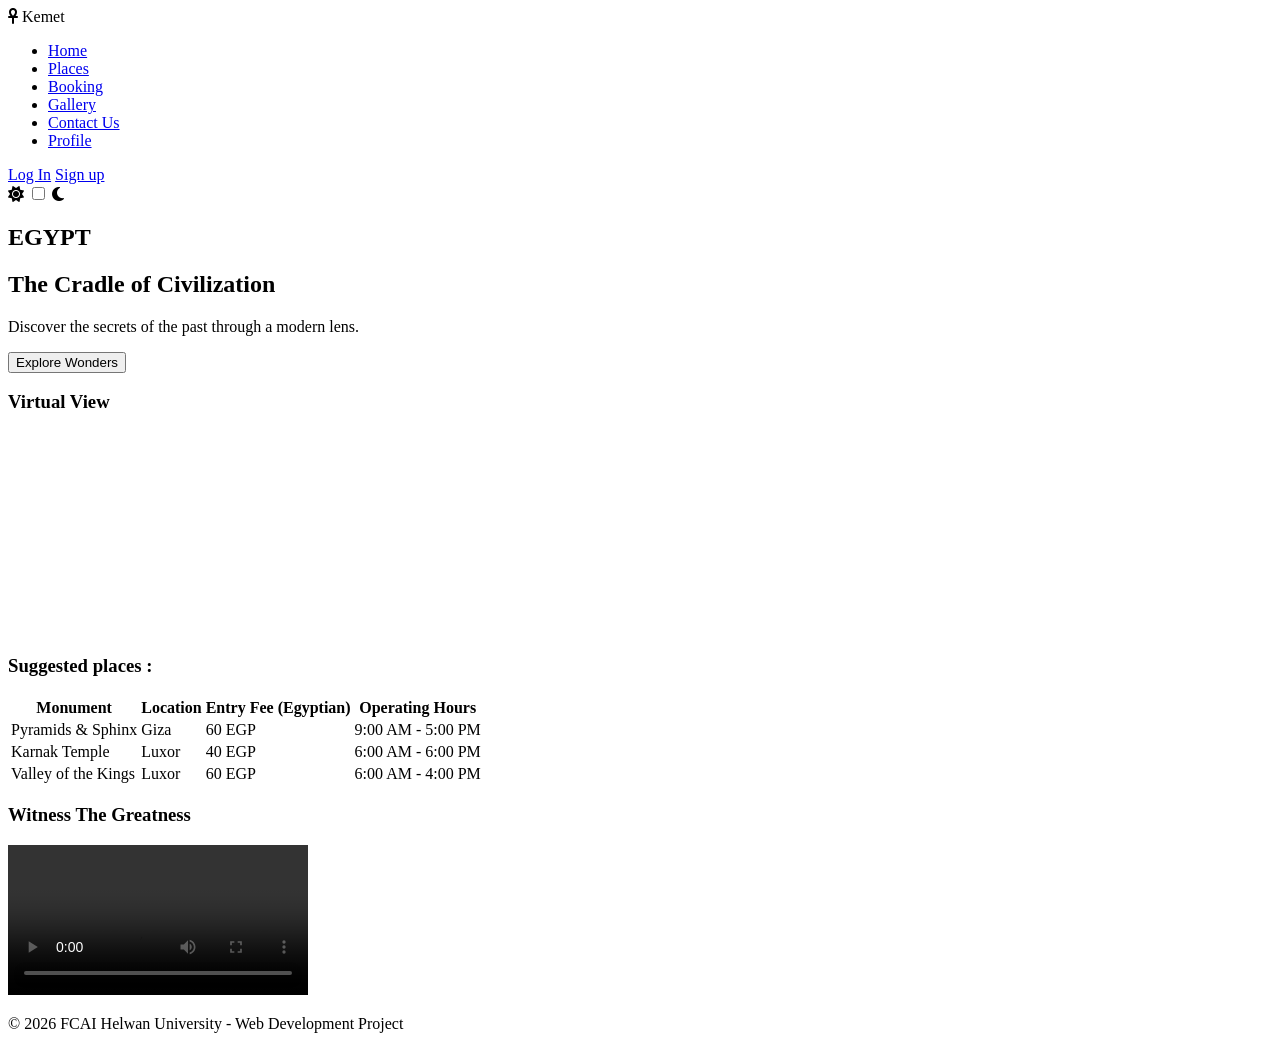
==== index.html @ e09d6776 "Add files via upload" ====
<!DOCTYPE html>
<html lang="en">
<head>
    <meta charset="UTF-8">
    <meta name="viewport" content="width=device-width, initial-scale=1.0">
    <title>Kemet - Home</title>
    <link rel="stylesheet" href="./css/index.css">
    <link rel="stylesheet" href="./css/profile.css" />
    <link rel="stylesheet" href="fonts.css">
    <link rel="stylesheet" href="https://cdnjs.cloudflare.com/ajax/libs/font-awesome/6.5.0/css/all.min.css"/>
    <link href="https://fonts.googleapis.com/css2?family=Cinzel:wght@400;600;700&family=Cormorant+Garamond:ital,wght@0,300;0,400;0,500;1,300;1,400&family=Jost:wght@300;400;500&display=swap" rel="stylesheet"/>
</head>
<body>
    <div class="body">
    <header>
    <nav class="container profile-nav-inner">
    <div class="profile-nav-brand">
        <i class="fa-solid fa-ankh"></i>
        <span>Kemet</span>
    </div>
    <ul class="profile-nav-links">
        <li><a href="index.html" class="active">Home</a></li>
        <li><a href="places.html">Places</a></li>
        <li><a href="booking.html">Booking</a></li>
        <li><a href="gallery.html">Gallery</a></li>
        <li><a href="contact.html">Contact Us</a></li>
        <li><a href="profile.html">Profile</a></li>
    </ul>

    <div class="profile-theme-toggle-wrap">
        <div class="signin">
    <a href="./logIn.html">Log In</a>
    <a href="./sign-up.html">Sign up</a>
    </div>
        <i class="fa-solid fa-sun"></i>
        <label class="profile-toggle-switch">
        <input type="checkbox" id="profile-theme-toggle" aria-label="Toggle dark mode" />
        <span class="profile-slider"></span>
        </label>
        <i class="fa-solid fa-moon"></i>
    </div>
    </nav>
</header>
    <main>
        <section class="heroooo">
            <div class="heroo-contentt">
                <h1>EGYPT</h1>
                <h2>The Cradle of Civilization</h2>
                <p>Discover the secrets of the past through a modern lens.</p>
                <button class="explore-btn" onclick="gohomee()">Explore Wonders</button>
                <script>
                    function gohomee(){
                        window.location.href="./places.html";
                    }
                </script>
            </div>
        </section>
        <section class="featuress-grid">
            <article class="feature-cardd">
                <h3>Virtual View</h3>
                <iframe src="https://www.google.com/maps/embed?pb=!1m18!1m12!1m3!1d3454.241123!2d31.1342!3d29.9792!2m3!1f0!2f0!3f0!3m2!1i1024!2i768!4f13.1!3m3!1m2!1s0x0%3A0x0!2zMjnCsDU4JzQ1LjEiTiAzMcKwMDgnMDMuMSJF!5e0!3m2!1sen!2seg!4v123456789" width="100%" height="200" style="border:0;" allowfullscreen="" loading="lazy"></iframe>
            </article>
        </section>
        <section class="dataa-table-section">
            <h3>Suggested places :</h3>
            <table>
                <thead>
                    <tr>
                        <th>Monument</th>
                        <th>Location</th>
                        <th>Entry Fee (Egyptian)</th>
                        <th>Operating Hours</th>
                    </tr>
                </thead>
                <tbody>
                    <tr>
                        <td>Pyramids & Sphinx</td>
                        <td>Giza</td>
                        <td>60 EGP</td>
                        <td>9:00 AM - 5:00 PM</td>
                    </tr>
                    <tr>
                        <td>Karnak Temple</td>
                        <td>Luxor</td>
                        <td>40 EGP</td>
                        <td>6:00 AM - 6:00 PM</td>
                    </tr>
                    <tr>
                        <td>Valley of the Kings</td>
                        <td>Luxor</td>
                        <td>60 EGP</td>
                        <td>6:00 AM - 4:00 PM</td>
                    </tr>
                </tbody>
            </table>
        </section>
        <section class="media-containerrr">
            <h3>Witness The Greatness</h3>
            <video controls>
                <source src="./vid/EgyptTour.mp4" type="video/mp4">
            </video>
        </section>
    </main>
    <footer>
        <div class="footer-contentt">
            <p>&copy; 2026 FCAI Helwan University - Web Development Project</p>
        </div>
    </footer>
</div>
<script src="./js/index.js"></script>
<script src="./js/profile.js"></script>
</body>
</html>
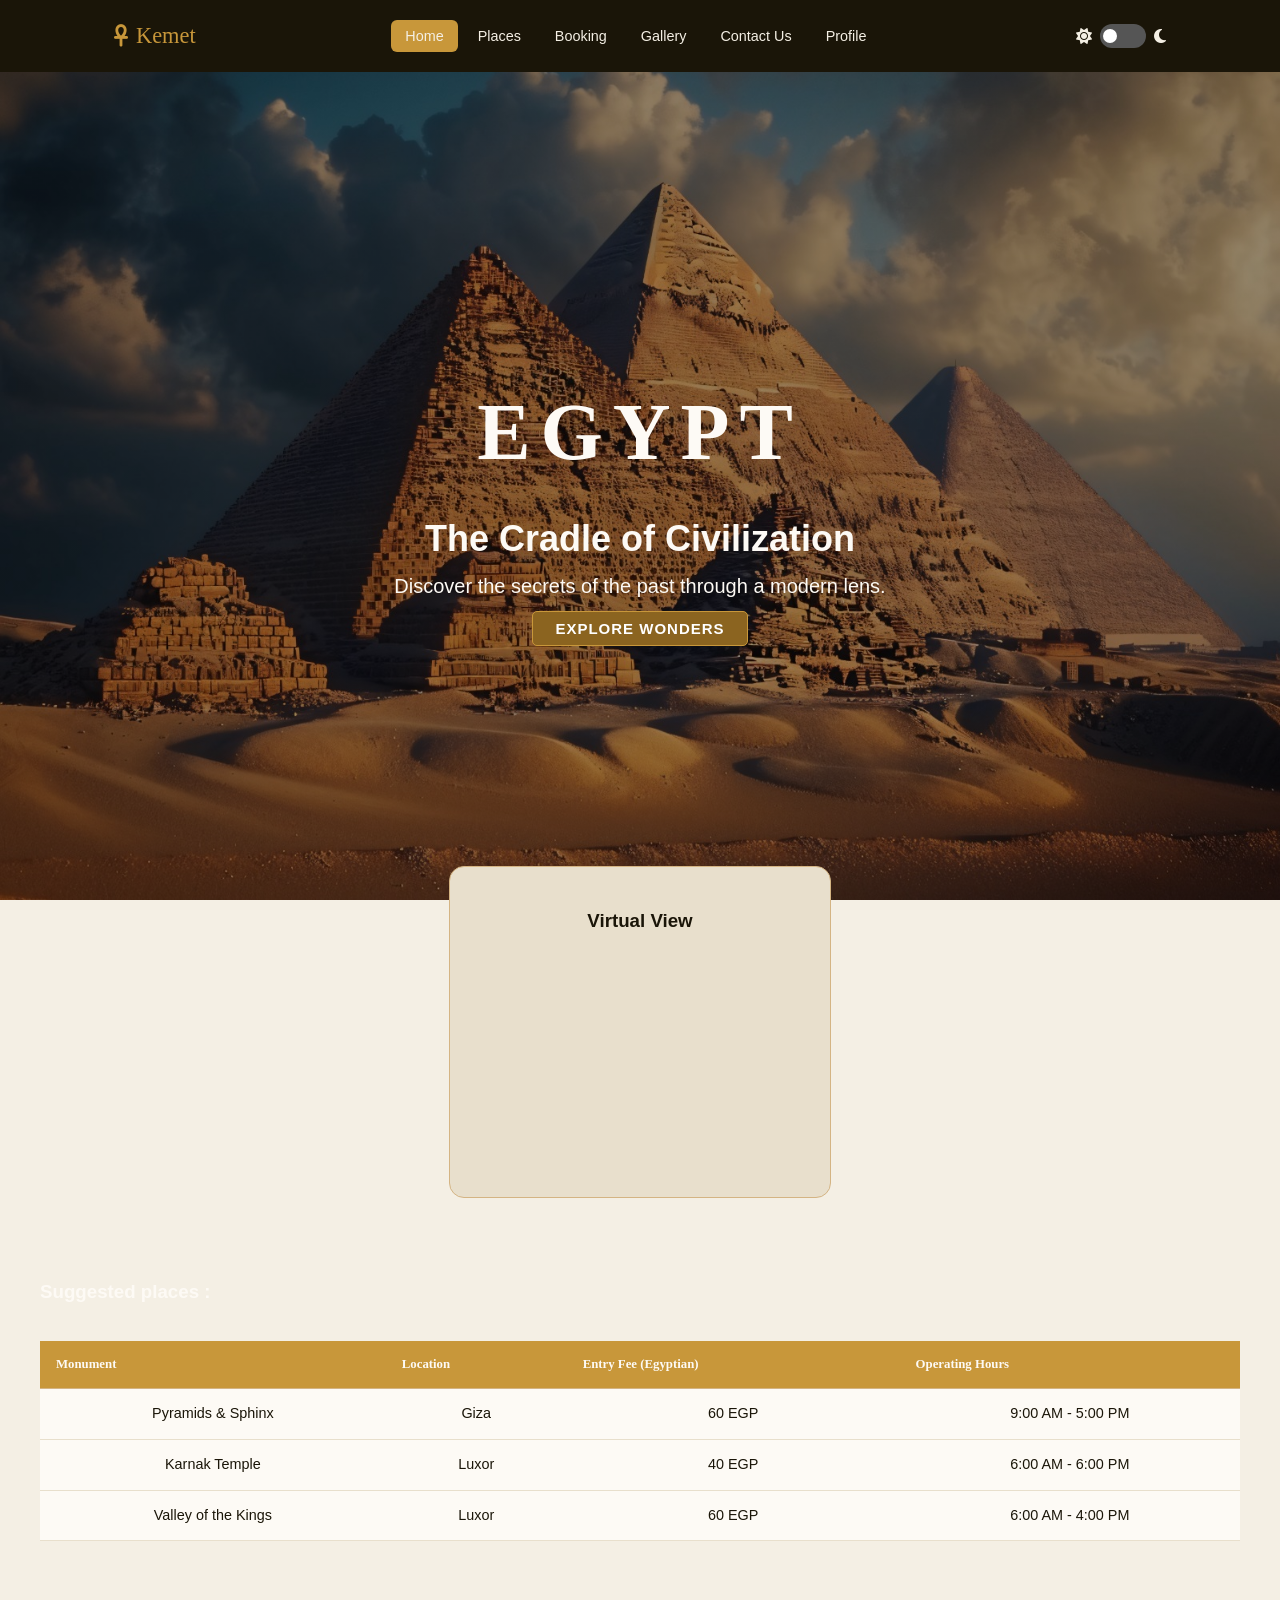
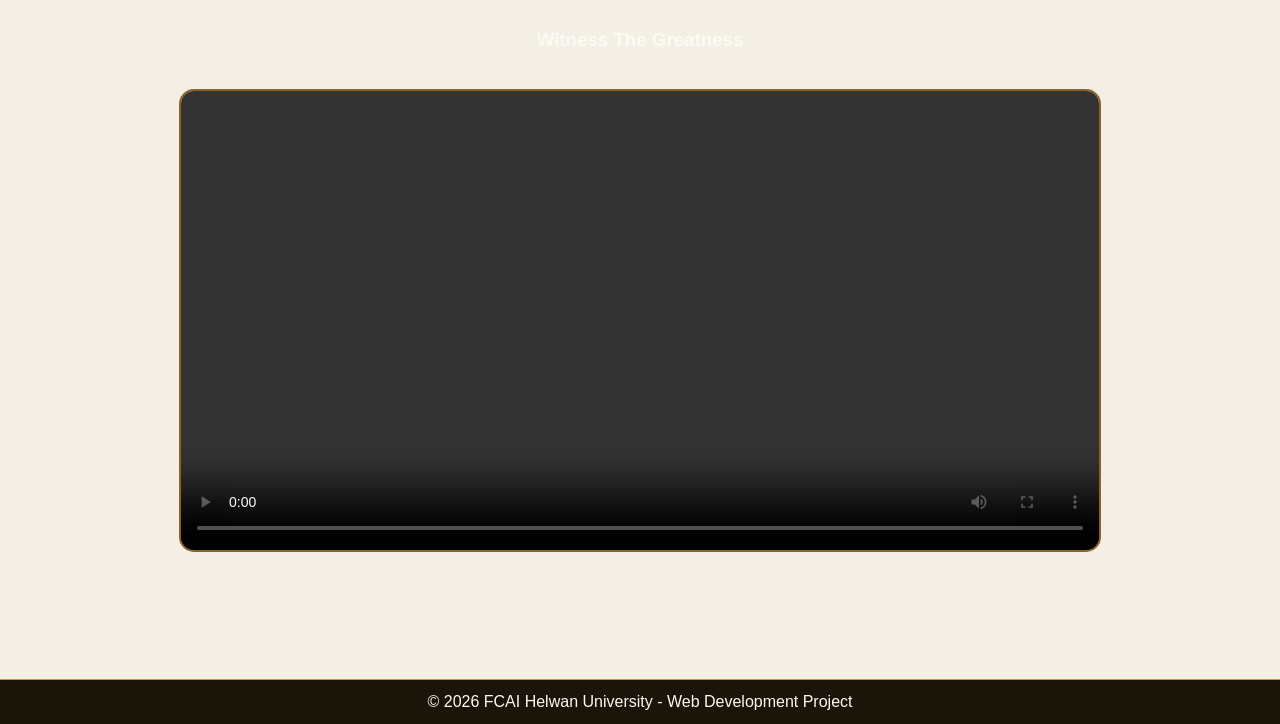
==== commit c41d2a9e: "Add files via upload" ====
--- a/index.html
+++ b/index.html
@@ -28,10 +28,6 @@
     </ul>
 
     <div class="profile-theme-toggle-wrap">
-        <div class="signin">
-    <a href="./logIn.html">Log In</a>
-    <a href="./sign-up.html">Sign up</a>
-    </div>
         <i class="fa-solid fa-sun"></i>
         <label class="profile-toggle-switch">
         <input type="checkbox" id="profile-theme-toggle" aria-label="Toggle dark mode" />
--- a/css/index.css
+++ b/css/index.css
@@ -0,0 +1,250 @@
+:root {
+    --gold:         #C8973A;
+    --gold-light:   #E3B865;
+    --gold-dark:    #8B6420;
+    --cream:        #F4EFE4;
+    --cream-dark:   #E8DFCC;
+    --brown-dark:   #1a1508;
+    --brown-light:  #3D2E0E;
+    --sand:         #D4B483;
+    --white:        #FDFAF5;
+    --text-main:    #2d2d2d;
+    --text-dim:     #555555;
+    --transition:   all 0.3s ease;
+}
+
+* {
+    margin: 0;
+    padding: 0;
+    box-sizing: border-box;
+}
+
+.body{
+    color: var(--brown-dark);
+    font-size: 16px;
+    background:linear-gradient(rgba(0,0,0,0.4), rgba(0,0,0,0.4)),url(../img//WhatsApp\ Image\ 2026-05-03\ at\ 12.47.02\ AM.jpeg);
+    background-size: 100% 100%;
+    background-repeat: no-repeat;
+    background-attachment: fixed;
+    background-position: center;
+}
+.body.dark-mode {
+    background-color: var(--brown-dark); 
+    color: var(--cream);
+    background-image: linear-gradient(rgba(0,0,0,0.6), rgba(0,0,0,0.6)), url(../img/WhatsApp\ Image\ 2026-05-03\ at\ 12.47.02\ AM.jpeg);
+    --cream: #1a1508;
+    --cream-dark: #231d0a;
+    --white: #2a2010;
+    --brown-dark: #F4EFE4;
+    --brown-light:black;
+}
+
+.body.dark-mode .heroo-contentt {
+    --white:#FDFAF5;
+    
+}
+
+
+.body.dark-mode nav ul li a {
+    color: var(--white);
+}
+.body.dark-mode nav ul li a:hover {
+    color: var(--gold-light) ; 
+}
+
+.profile-theme-toggle-wrap {
+    display: flex;
+    align-items: center;
+    gap: 8px;
+    color: var(--gold-dark);
+}
+.profile-theme-toggle-wrap span {
+    font-size: 12px;
+    font-weight: 600;
+    letter-spacing: 0.1px;
+}
+
+.profile-toggle-switch {
+    position: relative;
+    width: 46px;
+    height: 24px;
+    cursor: pointer;
+}
+
+.profile-toggle-switch input {
+    display: none;
+}
+
+.profile-slider {
+    position: absolute;
+    inset: 0;
+    background: #555;
+    border-radius: 24px;
+    transition: 0.3s;
+}
+
+.profile-slider::before {
+    content: '';
+    position: absolute;
+    width: 14px;
+    height: 14px;
+    left: 3px;
+    top: 5px;
+    background: white;
+    border-radius: 50%;
+    transition: 0.3s;
+}
+
+.profile-toggle-switch input:checked + .profile-slider {
+    background: var(--gold);
+}
+
+.profile-toggle-switch input:checked + .profile-slider::before {
+    transform: translateX(22px);
+}
+
+
+.heroooo {
+    display: flex;
+    padding: 300px 20px 220px 20px;
+    flex-direction: column;
+    align-items: center;
+    justify-content: center;
+    text-align: center;
+}
+
+.heroooo h1 {
+    font-size: 80px;
+    font-family: 'Playfair Display', serif;
+    letter-spacing: 10px;
+    color: var(--white);
+    margin-bottom: 20px;
+}
+.heroooo h2 {
+    margin-bottom: 5px;
+    color: var(--white);
+    font-size: 36px;
+}
+.heroooo p {
+    margin-bottom: 10px;
+    color: var(--white);
+    font-size: 20px;
+}
+
+.explore-btn {
+    font-family:sans-serif;
+    font-size: 15px;
+    font-weight: 600;
+    letter-spacing: 1px;
+    text-transform: uppercase;
+    background: var(--gold-dark);
+    color: #fff;
+    text-decoration: none;
+    padding: 8px 22px;
+    border: 1px solid var(--gold);
+    border-radius: 5px;
+    transition: var(--transition);
+    }
+
+    .explore-btn:hover {
+    color: var(--gold-dark);
+    background: var(--cream-dark);
+    cursor: pointer;
+    }
+
+.featuress-grid {
+    display: grid;
+    place-items: center;
+    text-align: center;
+    padding: 0px 40px 80px 40px;
+}
+
+.feature-cardd {
+    background: var(--cream-dark);
+    padding: 40px;
+    border-radius: 15px;
+    border: 1px solid var(--sand);
+    transition: var(--transition);
+}
+
+.feature-cardd h3 {
+    margin-bottom: 15px;
+}
+
+
+.body.dark-mode .feature-cardd {
+    background: var(--brown-light);
+    color: var(--white);
+    border-color: var(--gold-dark);
+}
+
+.dataa-table-section {
+    padding: 0px 40px;
+}
+
+.dataa-table-section h3 {
+    color: var(--white);
+}
+
+table {
+    width: 100%;
+    border-collapse: collapse;
+    margin-top: 35px;
+    background: var(--cream);
+}
+
+th, td {
+    padding: 20px;
+    text-align: center;
+    border-bottom: 1px solid var(--sand);
+}
+
+th {
+    background-color: var(--gold-dark);
+    color: white;
+}
+
+
+.body.dark-mode table {
+    background: var(--brown-light);
+    color: var(--white);
+}
+
+
+
+.media-containerrr {
+    padding: 85px 5%;
+    text-align: center;
+    color: var(--white);
+}
+
+video {
+    width: 80%;
+    border-radius: 15px;
+    border: 2px solid var(--gold-dark);
+    margin: 35px 0;
+}
+
+footer {
+    padding: 10px 100px;
+    text-align: center;
+    background: var(--brown-dark);
+    color: var(--white);
+    border-top: 1px solid var(--gold);
+}
+
+
+
+
+
+
+
+
+
+
+
+
+
+
+
+
--- a/css/profile.css
+++ b/css/profile.css
@@ -0,0 +1,309 @@
+:root {
+  --gold: #C8973A;
+  --gold-light: #E3B865;
+  --gold-dark: #8B6420;
+  --cream: #F4EFE4;
+  --cream-dark: #E8DFCC;
+  --brown-dark: #1a1508;
+  --brown-light: #3D2E0E;
+  --sand: #D4B483;
+  --white: #FDFAF5;
+}
+
+body.dark-theme {
+  --cream: #1a1508;
+  --cream-dark: #231d0a;
+  --white: #2a2010;
+  --brown-dark: #F4EFE4;
+  --brown-light: #E8DFCC;
+}
+
+* { margin: 0; padding: 0; box-sizing: border-box; }
+
+body {
+  font-family: 'Jost', sans-serif;
+  background-color: var(--cream);
+  color: var(--brown-dark);
+  transition: background-color 0.3s, color 0.3s;
+  line-height: 1.5;
+}
+.signin a{
+  color: var(--cream);
+  font-size: 0.9rem;
+  padding: 8px 14px;
+  border-radius: 6px;
+  transition: background 0.3s ease, color 0.3s ease;
+  text-decoration: none;
+}
+.signin a:hover{
+  background: var(--gold); color: var(--white); 
+}
+header .active{
+  background: var(--gold); color: var(--white); 
+}
+.signin{
+  margin: 0 10px;
+}
+.container { max-width: 1100px; margin: 0 auto; padding: 0 24px; }
+
+header {
+  background-color: var(--brown-dark);
+  height: 72px;
+  display: flex;
+  align-items: center;
+  position: sticky;
+  top: 0;
+  z-index: 100;
+}
+
+.profile-nav-inner { display: flex; width: 100%; justify-content: space-between; align-items: center; }
+
+.profile-nav-brand {
+  font-family: 'Cinzel', serif;
+  font-size: 1.4rem;
+  color: var(--gold);
+  display: flex;
+  align-items: center;
+  gap: 8px;
+}
+
+.profile-nav-links { display: flex; gap: 6px; list-style: none; margin: 0; padding: 0; }
+
+.profile-nav-links a {
+  color: var(--cream);
+  font-size: 0.9rem;
+  padding: 8px 14px;
+  border-radius: 6px;
+  transition: background 0.3s ease, color 0.3s ease;
+  text-decoration: none;
+}
+
+.profile-nav-links a:hover,
+.profile-nav-links a:focus { background: var(--gold); color: var(--white); }
+
+.profile-theme-toggle-wrap { display: flex; align-items: center; gap: 8px; color: var(--cream); }
+
+.profile-toggle-switch { position: relative; width: 46px; height: 24px; cursor: pointer; }
+.profile-toggle-switch input { display: none; }
+
+.profile-slider { position: absolute; inset: 0; background: #555; border-radius: 24px; transition: 0.3s; }
+
+.profile-slider::before {
+  content: '';
+  position: absolute;
+  width: 14px;
+  height: 14px;
+  left: 3px;
+  top: 5px;
+  background: white;
+  border-radius: 50%;
+  transition: 0.3s;
+}
+
+.profile-toggle-switch input:checked + .profile-slider { background: var(--gold); }
+.profile-toggle-switch input:checked + .profile-slider::before { transform: translateX(22px); }
+
+.profile-page-title { padding: 40px 0 20px; text-align: center; }
+
+.profile-page-title h1 { font-family: 'Cinzel', serif; font-size: 2rem; color: var(--gold-dark); margin-bottom: 6px; }
+.profile-page-title p { font-family: 'Cormorant Garamond', serif; font-size: 1.1rem; color: var(--sand); }
+
+.profile-section { padding: 30px 0; }
+
+.profile-grid { display: grid; grid-template-columns: 280px 1fr; gap: 30px; align-items: start; }
+
+.profile-card, .profile-info-box {
+  background: var(--white);
+  border: 1px solid var(--cream-dark);
+  border-radius: 50px;
+  padding: 62px;
+}
+
+.profile-card { text-align: center; }
+
+.profile-avatar {
+  width: 100px;
+  height: 100px;
+  border-radius: 50%;
+  background: var(--cream-dark);
+  margin: 0 auto 16px;
+  display: flex;
+  align-items: center;
+  justify-content: center;
+  font-size: 2.5rem;
+  color: var(--gold);
+  border: 3px solid var(--gold);
+}
+
+
+.profile-info-box h3 {
+  font-family: 'Cinzel', serif;
+  font-size: 1rem;
+  color: var(--gold-dark);
+  margin-bottom: 16px;
+  display: flex;
+  align-items: center;
+  gap: 8px;
+  border-bottom: 1px solid var(--cream-dark);
+  padding-bottom: 10px;
+}
+
+.profile-info-row {
+  display: flex;
+  justify-content: space-between;
+  padding: 12px 0;
+  border-bottom: 1px solid var(--cream-dark);
+  font-size: 0.9rem;
+}
+
+.profile-info-row:last-child { border-bottom: none; }
+
+.profile-info-label { color: var(--sand); display: flex; align-items: center; gap: 8px; }
+.profile-info-label i { color: var(--gold); width: 16px; }
+.profile-info-value { font-weight: 500; }
+
+.profile-toggle-item { display: flex; justify-content: space-between; align-items: center; margin-bottom: 12px; }
+.profile-card-toggles { margin-top: 20px; border-top: 1px solid var(--cream-dark); padding-top: 15px; }
+
+.profile-bookings-section { padding: 40px 0 60px; }
+.profile-bookings-section h2 { font-family: 'Cinzel', serif; margin-bottom: 24px; color: var(--gold-dark); font-size: 1.5rem; }
+
+.profile-table-wrapper { border-radius: 8px; border: 1px solid var(--cream-dark); }
+
+table { width: 100%; border-collapse: collapse; background: var(--white); }
+
+thead th {
+  background: var(--gold);
+  color: var(--white);
+  padding: 14px 16px;
+  text-align: left;
+  font-family: 'Cinzel', serif;
+  font-size: 0.8rem;
+  font-weight: 600;
+}
+
+tbody td { padding: 14px 16px; border-bottom: 1px solid var(--cream-dark); color: var(--brown-dark); font-size: 0.9rem; }
+tbody tr { transition: background 0.2s ease; }
+tbody tr:hover { background: var(--cream-dark); }
+
+.status-badge { display: inline-block; padding: 4px 8px; border-radius: 4px; font-size: 0.75rem; font-weight: 500; text-transform: uppercase; }
+.status-confirmed { color: #2E7D32; }
+.status-pending { color: #E65100; }
+.status-cancelled { color: #C62828; }
+
+
+#profile-no-bookings-row,
+#profile-no-bookings-row:hover { background: var(--cream); }
+
+#profile-no-bookings-row td {
+  border-bottom: none;
+  height: 240px;
+  vertical-align: middle;
+  padding: 0;
+  text-align: center;
+}
+
+#profile-no-bookings-row .profile-nobookcent {
+  display: inline-flex;
+  flex-direction: column;
+  align-items: center;
+  justify-content: center;
+  gap: 14px;
+  min-height: 220px;
+}
+
+.profile-no-bookings i { font-size: 3rem; color: var(--gold-dark); opacity: 0.9; }
+.profile-no-bookings p { margin: 0; font-size: 1rem; font-weight: 600; color: var(--brown-dark); }
+
+.profile-no-bookings a {
+  display: inline-flex;
+  align-items: center;
+  justify-content: center;
+  color: var(--brown-dark);
+  background: var(--gold);
+  padding: 10px 22px;
+  border-radius: 30px;
+  text-decoration: none;
+  font-weight: 700;
+  transition: background 0.3s ease, color 0.3s ease;
+}
+.sign-out{
+  margin-top: 5px;
+}
+.sign-out a{
+  text-decoration: none;
+  color:#000000;
+  font-size: 18px;
+}
+body.dark-theme .sign-out a{
+  color: #E8DFCC;
+}
+.sign-out i{
+  margin: 5px;
+}
+.profile-no-bookings a:hover { background: var(--gold-dark); color: var(--white); }
+
+.profile-main-footer { color: var(--sand); margin-top: 40px; padding: 30px 0 20px; }
+
+.profile-footer-content {
+  display: grid;
+  grid-template-columns: repeat(auto-fit, minmax(250px, 1fr));
+  gap: 25px;
+  margin-bottom: 20px;
+}
+
+.profile-footer-section h4 {
+  font-family: 'Cinzel', serif;
+  color: var(--gold);
+  margin-bottom: 12px;
+  font-size: 0.95rem;
+  display: flex;
+  align-items: center;
+  gap: 8px;
+}
+
+.profile-footer-section p { line-height: 1.5; font-size: 0.85rem; color: var(--sand); margin-bottom: 12px; }
+.profile-footer-section ul { list-style: none; padding: 0; }
+.profile-footer-section ul li { margin-bottom: 8px; }
+
+.profile-footer-section ul li a {
+  color: var(--sand);
+  text-decoration: none;
+  transition: color 0.3s, transform 0.2s;
+  font-size: 0.85rem;
+}
+
+.profile-footer-section ul li a:hover { color: var(--gold); transform: translateX(4px); }
+
+.profile-social-links { display: flex; gap: 16px; margin-top: 16px; }
+
+.profile-social-links a {
+  width: 40px;
+  height: 40px;
+  border-radius: 50%;
+  background: rgba(200, 151, 58, 0.15);
+  color: var(--gold);
+  display: flex;
+  align-items: center;
+  justify-content: center;
+  transition: all 0.3s;
+  text-decoration: none;
+  font-size: 1.1rem;
+}
+
+.profile-social-links a:hover { background: var(--gold); color: var(--white); transform: translateY(-4px); }
+
+.profile-contact-info { display: flex; flex-direction: column; gap: 14px; }
+.profile-info-item { display: flex; align-items: center; gap: 12px; font-size: 0.9rem; }
+.profile-info-item i { color: var(--gold); width: 18px; text-align: center; }
+.profile-info-item span { color: var(--sand); }
+
+.profile-footer-divider { height: 1px; background: rgba(200, 151, 58, 0.2); margin: 20px 0; }
+.profile-footer-bottom { text-align: center; padding: 0; font-size: 0.8rem; color: var(--sand); }
+footer {
+    padding: 10px 100px;
+    text-align: center;
+    background: var(--brown-dark);
+    color: var(--white);
+    border-top: 1px solid var(--gold);
+}
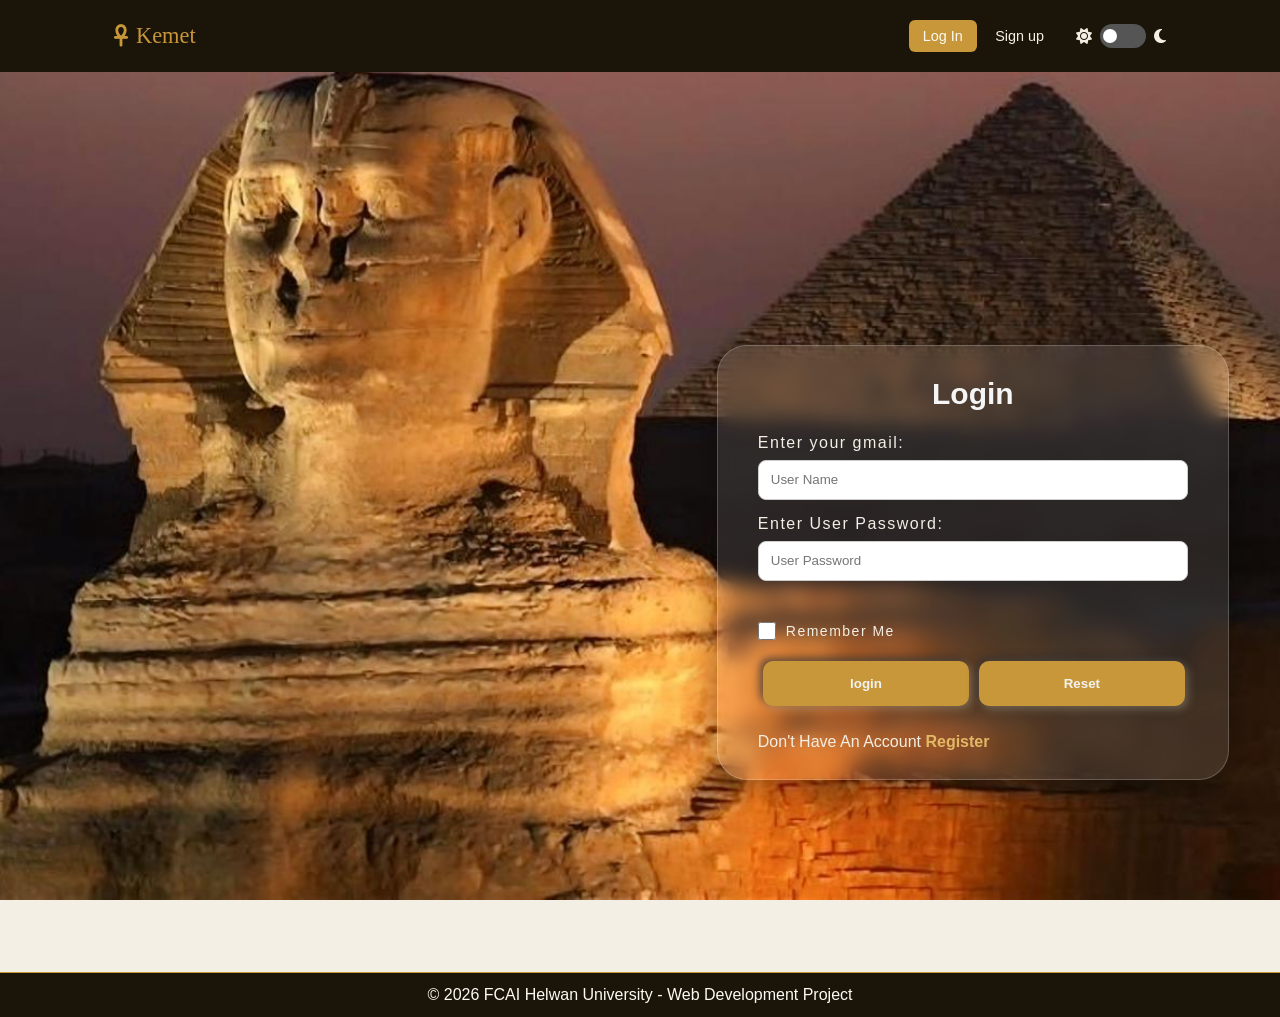
==== commit eaae29cf: "Rename logIn.html to index.html" ====
--- a/index.html
+++ b/index.html
@@ -1,109 +1,74 @@
 <!DOCTYPE html>
 <html lang="en">
 <head>
-    <meta charset="UTF-8">
-    <meta name="viewport" content="width=device-width, initial-scale=1.0">
-    <title>Kemet - Home</title>
-    <link rel="stylesheet" href="./css/index.css">
-    <link rel="stylesheet" href="./css/profile.css" />
-    <link rel="stylesheet" href="fonts.css">
     <link rel="stylesheet" href="https://cdnjs.cloudflare.com/ajax/libs/font-awesome/6.5.0/css/all.min.css"/>
-    <link href="https://fonts.googleapis.com/css2?family=Cinzel:wght@400;600;700&family=Cormorant+Garamond:ital,wght@0,300;0,400;0,500;1,300;1,400&family=Jost:wght@300;400;500&display=swap" rel="stylesheet"/>
+  <link href="https://fonts.googleapis.com/css2?family=Cinzel:wght@400;600;700&family=Cormorant+Garamond:ital,wght@0,300;0,400;0,500;1,300;1,400&family=Jost:wght@300;400;500&display=swap" rel="stylesheet"/>
+  <link rel="stylesheet" href="./css/profile.css" />
+    <meta charset="UTF-8" />
+    <meta name="viewport" content="width=device-width, initial-scale=1.0" />
+    <title>Log In</title>
+<link rel="stylesheet" href="./css/sign-in.css">
 </head>
 <body>
-    <div class="body">
     <header>
     <nav class="container profile-nav-inner">
-    <div class="profile-nav-brand">
-        <i class="fa-solid fa-ankh"></i>
+      <div class="profile-nav-brand">
+        <i class="fa-solid fa-ankh" ></i>
         <span>Kemet</span>
+      </div>
+
+      <div class="profile-theme-toggle-wrap">
+        <div class="signin">
+      <a href="./logIn.html" class="active">Log In</a>
+      <a href="./sign-up.html">Sign up</a>
+
     </div>
-    <ul class="profile-nav-links">
-        <li><a href="index.html" class="active">Home</a></li>
-        <li><a href="places.html">Places</a></li>
-        <li><a href="booking.html">Booking</a></li>
-        <li><a href="gallery.html">Gallery</a></li>
-        <li><a href="contact.html">Contact Us</a></li>
-        <li><a href="profile.html">Profile</a></li>
-    </ul>
-
-    <div class="profile-theme-toggle-wrap">
-        <i class="fa-solid fa-sun"></i>
+        <i class="fa-solid fa-sun" ></i>
         <label class="profile-toggle-switch">
-        <input type="checkbox" id="profile-theme-toggle" aria-label="Toggle dark mode" />
-        <span class="profile-slider"></span>
+          <input type="checkbox" id="profile-theme-toggle" aria-label="Toggle dark mode" />
+          <span class="profile-slider"></span>
         </label>
         <i class="fa-solid fa-moon"></i>
+        
+      </div>
+    </nav>
+  </header>
+    <div class="login-form">
+        <div class="twoPages">
+            <div class="main">
+                <h2>Login</h2>
+                <form action="" method="post" id="loginForm">
+                    <label for="userName">Enter your gmail:</label>
+                    <br>
+                    <input type="text" name="" id="userName" placeholder="User Name" required>
+                    <br>
+                    <label for="userPass">Enter User Password:</label>
+                    <br>
+                    <input type="password" name="" id="userPass" placeholder="User Password" required>
+                    <p id="error-msg" ></p>
+                    <div class="remember-me">
+                        <input type="checkbox" id="remember">
+                        <label for="remember">Remember Me</label>
+                    </div>
+                    <button class="btn" type="submit">login</button>
+                    <button class="btn" type="reset">Reset</button> 
+                </form>
+                <br>
+                <p class="account">Don't Have An Account <a href="sign-up.html">Register</a></p>
+            </div>
+
+        </div> 
+    
+    <script src="./js/sign-in.js"></script>
+    <script src="./js/profile.js"></script>
     </div>
-    </nav>
-</header>
-    <main>
-        <section class="heroooo">
-            <div class="heroo-contentt">
-                <h1>EGYPT</h1>
-                <h2>The Cradle of Civilization</h2>
-                <p>Discover the secrets of the past through a modern lens.</p>
-                <button class="explore-btn" onclick="gohomee()">Explore Wonders</button>
-                <script>
-                    function gohomee(){
-                        window.location.href="./places.html";
-                    }
-                </script>
-            </div>
-        </section>
-        <section class="featuress-grid">
-            <article class="feature-cardd">
-                <h3>Virtual View</h3>
-                <iframe src="https://www.google.com/maps/embed?pb=!1m18!1m12!1m3!1d3454.241123!2d31.1342!3d29.9792!2m3!1f0!2f0!3f0!3m2!1i1024!2i768!4f13.1!3m3!1m2!1s0x0%3A0x0!2zMjnCsDU4JzQ1LjEiTiAzMcKwMDgnMDMuMSJF!5e0!3m2!1sen!2seg!4v123456789" width="100%" height="200" style="border:0;" allowfullscreen="" loading="lazy"></iframe>
-            </article>
-        </section>
-        <section class="dataa-table-section">
-            <h3>Suggested places :</h3>
-            <table>
-                <thead>
-                    <tr>
-                        <th>Monument</th>
-                        <th>Location</th>
-                        <th>Entry Fee (Egyptian)</th>
-                        <th>Operating Hours</th>
-                    </tr>
-                </thead>
-                <tbody>
-                    <tr>
-                        <td>Pyramids & Sphinx</td>
-                        <td>Giza</td>
-                        <td>60 EGP</td>
-                        <td>9:00 AM - 5:00 PM</td>
-                    </tr>
-                    <tr>
-                        <td>Karnak Temple</td>
-                        <td>Luxor</td>
-                        <td>40 EGP</td>
-                        <td>6:00 AM - 6:00 PM</td>
-                    </tr>
-                    <tr>
-                        <td>Valley of the Kings</td>
-                        <td>Luxor</td>
-                        <td>60 EGP</td>
-                        <td>6:00 AM - 4:00 PM</td>
-                    </tr>
-                </tbody>
-            </table>
-        </section>
-        <section class="media-containerrr">
-            <h3>Witness The Greatness</h3>
-            <video controls>
-                <source src="./vid/EgyptTour.mp4" type="video/mp4">
-            </video>
-        </section>
-    </main>
     <footer>
         <div class="footer-contentt">
             <p>&copy; 2026 FCAI Helwan University - Web Development Project</p>
         </div>
     </footer>
-</div>
-<script src="./js/index.js"></script>
-<script src="./js/profile.js"></script>
 </body>
-</html>+
+</html>
+
+
--- a/css/sign-in.css
+++ b/css/sign-in.css
@@ -0,0 +1,198 @@
+* {
+    padding: 0;
+    margin: 0;
+    box-sizing: border-box;
+}
+
+:root {
+    --gold: #C8973A;
+    --gold-light: #E3B865;
+    --gold-dark: #8B6420;
+    --cream: #F4EFE4;
+    --cream-dark: #E8DFCC;
+    --brown-dark: #1a1508;
+    --brown-light: #3D2E0E;
+    --sand: #D4B483;
+    --white: #FDFAF5;
+    --bg-image: url("../img/login-img.jpeg");
+    --twoPages-bg: rgba(255, 255, 255, 0.1);
+    --twoPages-border: rgba(255, 255, 255, 0.2);
+}
+
+[dark-theme="dark"] {
+    --gold: #8B6420;
+    --cream: #ffffff;
+    --bg-overlay:white;
+    --text-color: #d4b483;
+    --body-bg: rgba(0, 0, 0, 0.7);
+    --twoPages-bg: rgba(0, 0, 0, 0.8);
+    --twoPages-border: rgba(131, 131, 131, 0.3);
+}
+
+
+.login-form {
+    background: var(--bg-image);
+    background-size: cover;
+    background-repeat: no-repeat;
+    background-attachment: fixed;
+    width: 100%;
+    min-height: 100vh;
+    display: flex;
+    align-items: center;
+    font-family: sans-serif;
+}
+
+.twoPages {
+    color: var(--cream);
+    background: var(--twoPages-bg);
+    backdrop-filter: blur(10px);
+    border-radius: 30px;
+    border: 1px solid var(--twoPages-border);
+    padding: 25px 40px;
+    width: 40%;
+    max-width: 90%;
+    box-shadow: 0 8px 32px 0 rgba(0, 0, 0, 0.37);
+    margin-top: 80px;
+    margin-left: auto;
+    margin-right: 4%;
+}
+
+body.dark-theme .twoPages {
+    background: rgba(0, 0, 0, 0.75);
+    border-color: rgba(131, 131, 131, 0.3);
+    margin: 60px auto 0 auto;
+}
+
+.twoPages h2 {
+    text-align: center;
+    margin-bottom: 15px;
+    font-weight: bold;
+    color: whitesmoke;
+    font-size: 30px;
+}
+
+body.dark-theme .main h2,
+body.dark-theme .main a {
+    color: #8B6420;
+}
+
+body.dark-theme label,
+body.dark-theme .main p {
+    color: #ffffff;
+}
+
+label {
+    letter-spacing: 1.5px;
+    font-weight: 500;
+}
+
+input {
+    height: 40px;
+    width: 100%;
+    padding: 8px 12px;
+    margin-bottom: 12px;
+    margin-top: 5px;
+    border-radius: 8px;
+    border: 1px solid #ccc;
+    box-sizing: border-box;
+}
+
+body.dark-theme input {
+    background-color: #271f0d;
+    color: #D4B483;
+}
+
+input:focus {
+    outline: none;
+    border-color: var(--gold);
+    box-shadow: 0 0 8px rgba(200, 151, 58, 0.2);
+}
+
+.btn {
+    width: 48%;
+    height: 45px;
+    padding: 11px;
+    border: none;
+    border-radius: 10px;
+    font-weight: bold;
+    cursor: pointer;
+    transition: 0.3s;
+    margin-top: 4px;
+    margin-left: 5px;
+    background-color: var(--gold);
+    color: #f3f3f3;
+    box-shadow: 3px 3px 8px rgba(189, 172, 142, 0.4), -3px -3px 8px rgba(49, 48, 48, 0.8);
+}
+
+.btn:hover {
+    background-color: var(--gold-light);
+}
+
+body.dark-theme .btn {
+    background-color: var(--gold-dark);
+    color: #1a1508;
+}
+
+body.dark-theme .btn:hover {
+    background-color: var(--sand);
+}
+
+.account a {
+    color: var(--gold-light);
+    font-weight: bold;
+    transition: 0.3s;
+    text-decoration: none;
+}
+
+.remember-me {
+    font-size: 14px;
+    display: flex;
+    align-items: center;
+    gap: 10px;
+    margin-bottom: 15px;
+}
+
+.remember-me input[type="checkbox"] {
+    width: 18px;
+    height: 18px;
+    margin: 0;
+}
+
+#error-msg {
+    color: rgb(218, 0, 0); 
+    font-size: 16px;
+    min-height: 20px;
+    margin-bottom: 8px;
+}
+
+#theme-toggle {
+    background: var(--gold);
+    color: #fff;
+    border: none;
+    padding: 5px 5px;
+    border-radius: 5px;
+    font-size: 12px;
+    font-weight: 600;
+    letter-spacing: 1px;
+    text-transform: uppercase;
+    transition: var(--transition);
+}
+
+#theme-toggle:hover {
+    color: var(--cream-dark);
+    cursor: pointer;
+}
+
+#theme-toggle .dark-theme:hover {
+    color: var(--white);
+    background-color: var(--gold-light);
+    cursor: pointer;
+}
+
+footer {
+    padding: 10px 100px;
+    text-align: center;
+    background: var(--brown-dark);
+    color: var(--white);
+    border-top: 1px solid var(--gold);
+}
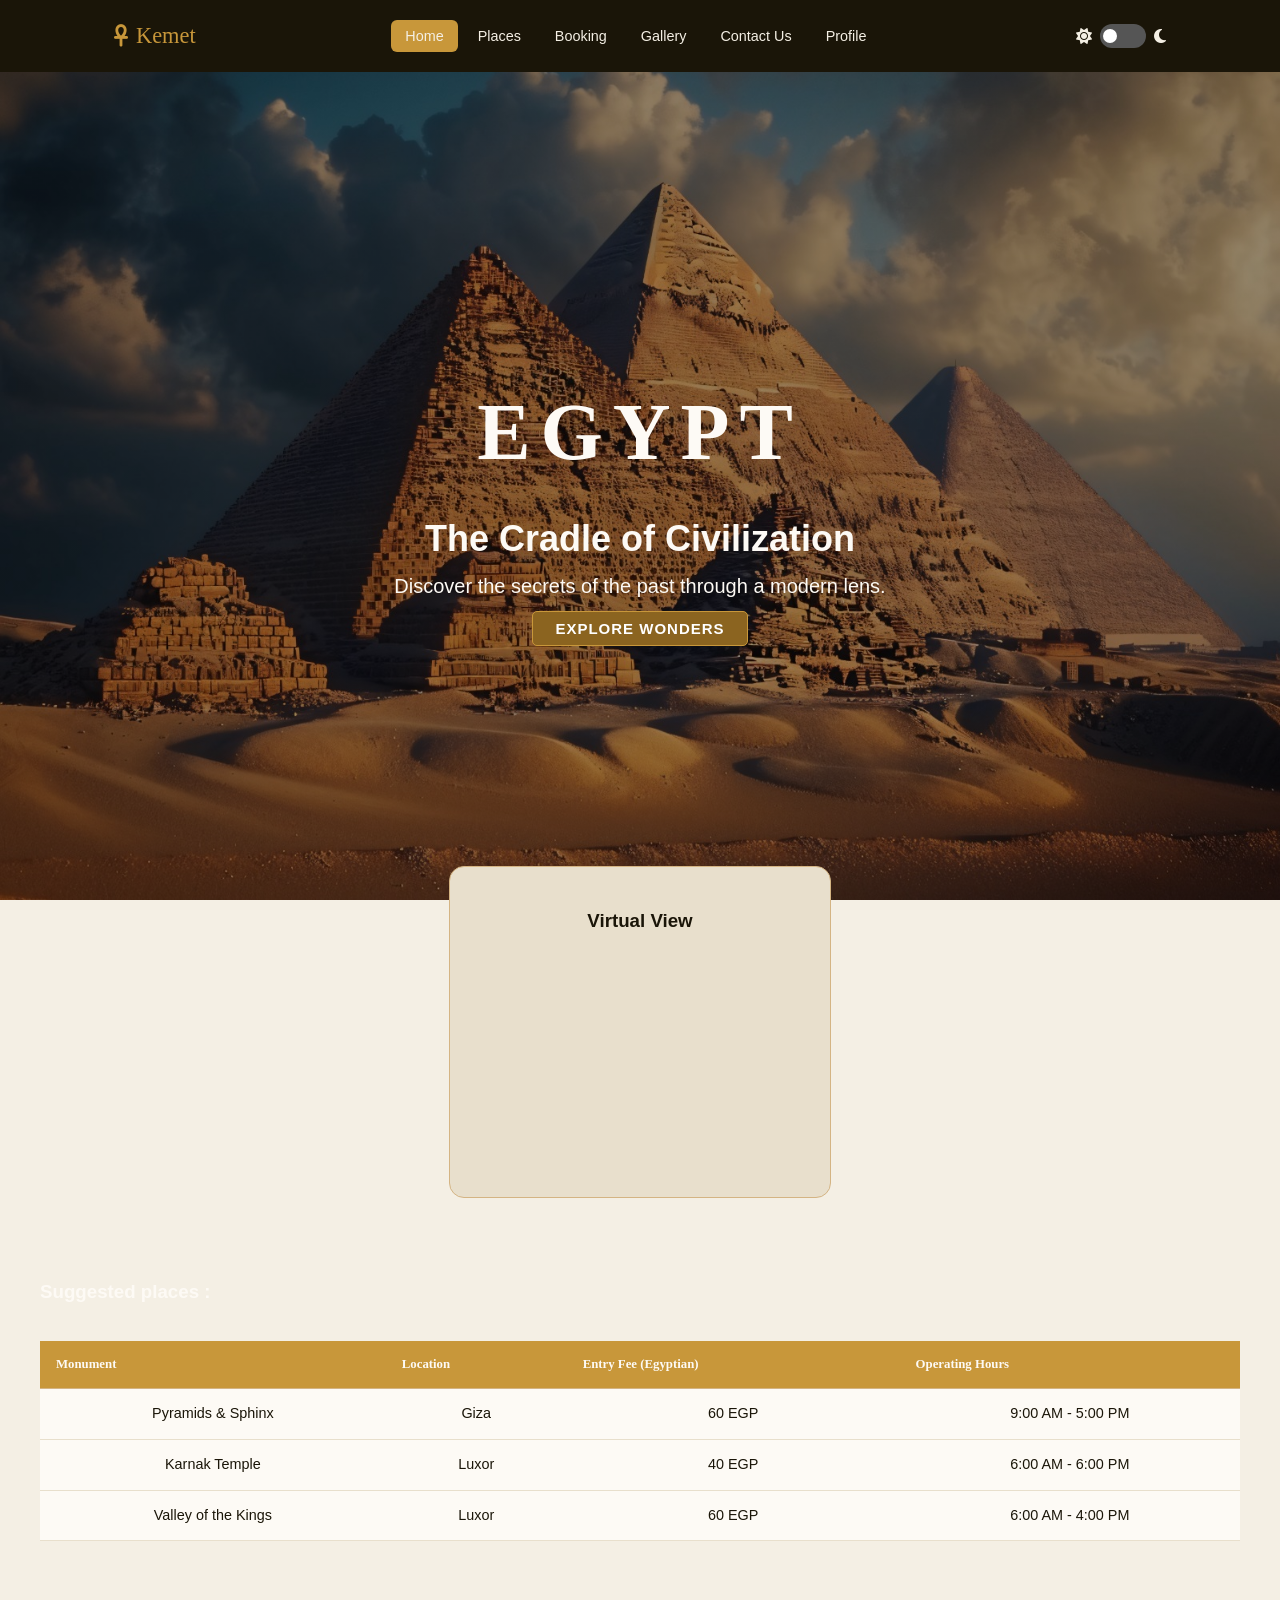
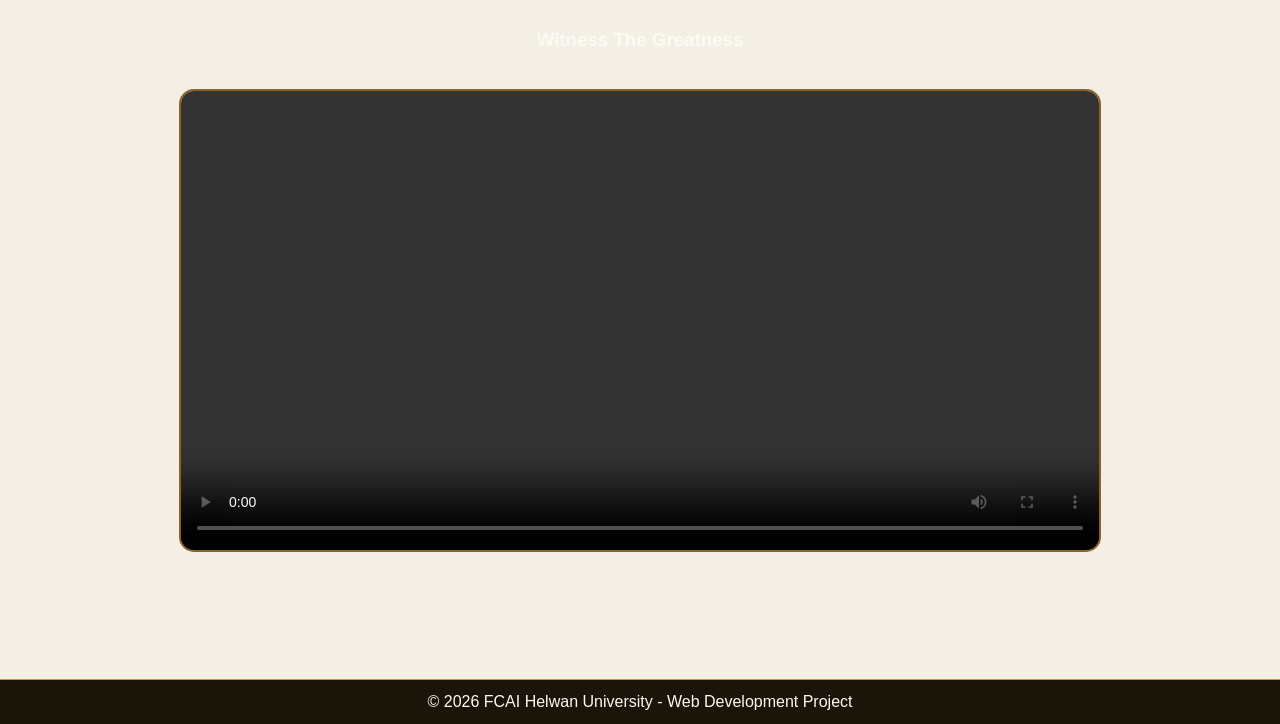
==== commit 9ebeea9e: "Rename Home.html to index.html" ====
--- a/index.html
+++ b/index.html
@@ -1,74 +1,109 @@
 <!DOCTYPE html>
 <html lang="en">
 <head>
+    <meta charset="UTF-8">
+    <meta name="viewport" content="width=device-width, initial-scale=1.0">
+    <title>Kemet - Home</title>
+    <link rel="stylesheet" href="./css/index.css">
+    <link rel="stylesheet" href="./css/profile.css" />
+    <link rel="stylesheet" href="fonts.css">
     <link rel="stylesheet" href="https://cdnjs.cloudflare.com/ajax/libs/font-awesome/6.5.0/css/all.min.css"/>
-  <link href="https://fonts.googleapis.com/css2?family=Cinzel:wght@400;600;700&family=Cormorant+Garamond:ital,wght@0,300;0,400;0,500;1,300;1,400&family=Jost:wght@300;400;500&display=swap" rel="stylesheet"/>
-  <link rel="stylesheet" href="./css/profile.css" />
-    <meta charset="UTF-8" />
-    <meta name="viewport" content="width=device-width, initial-scale=1.0" />
-    <title>Log In</title>
-<link rel="stylesheet" href="./css/sign-in.css">
+    <link href="https://fonts.googleapis.com/css2?family=Cinzel:wght@400;600;700&family=Cormorant+Garamond:ital,wght@0,300;0,400;0,500;1,300;1,400&family=Jost:wght@300;400;500&display=swap" rel="stylesheet"/>
 </head>
 <body>
+    <div class="body">
     <header>
     <nav class="container profile-nav-inner">
-      <div class="profile-nav-brand">
-        <i class="fa-solid fa-ankh" ></i>
+    <div class="profile-nav-brand">
+        <i class="fa-solid fa-ankh"></i>
         <span>Kemet</span>
-      </div>
+    </div>
+    <ul class="profile-nav-links">
+        <li><a href="index.html" class="active">Home</a></li>
+        <li><a href="places.html">Places</a></li>
+        <li><a href="booking.html">Booking</a></li>
+        <li><a href="gallery.html">Gallery</a></li>
+        <li><a href="contact.html">Contact Us</a></li>
+        <li><a href="profile.html">Profile</a></li>
+    </ul>
 
-      <div class="profile-theme-toggle-wrap">
-        <div class="signin">
-      <a href="./logIn.html" class="active">Log In</a>
-      <a href="./sign-up.html">Sign up</a>
-
-    </div>
-        <i class="fa-solid fa-sun" ></i>
+    <div class="profile-theme-toggle-wrap">
+        <i class="fa-solid fa-sun"></i>
         <label class="profile-toggle-switch">
-          <input type="checkbox" id="profile-theme-toggle" aria-label="Toggle dark mode" />
-          <span class="profile-slider"></span>
+        <input type="checkbox" id="profile-theme-toggle" aria-label="Toggle dark mode" />
+        <span class="profile-slider"></span>
         </label>
         <i class="fa-solid fa-moon"></i>
-        
-      </div>
+    </div>
     </nav>
-  </header>
-    <div class="login-form">
-        <div class="twoPages">
-            <div class="main">
-                <h2>Login</h2>
-                <form action="" method="post" id="loginForm">
-                    <label for="userName">Enter your gmail:</label>
-                    <br>
-                    <input type="text" name="" id="userName" placeholder="User Name" required>
-                    <br>
-                    <label for="userPass">Enter User Password:</label>
-                    <br>
-                    <input type="password" name="" id="userPass" placeholder="User Password" required>
-                    <p id="error-msg" ></p>
-                    <div class="remember-me">
-                        <input type="checkbox" id="remember">
-                        <label for="remember">Remember Me</label>
-                    </div>
-                    <button class="btn" type="submit">login</button>
-                    <button class="btn" type="reset">Reset</button> 
-                </form>
-                <br>
-                <p class="account">Don't Have An Account <a href="sign-up.html">Register</a></p>
+</header>
+    <main>
+        <section class="heroooo">
+            <div class="heroo-contentt">
+                <h1>EGYPT</h1>
+                <h2>The Cradle of Civilization</h2>
+                <p>Discover the secrets of the past through a modern lens.</p>
+                <button class="explore-btn" onclick="gohomee()">Explore Wonders</button>
+                <script>
+                    function gohomee(){
+                        window.location.href="./places.html";
+                    }
+                </script>
             </div>
-
-        </div> 
-    
-    <script src="./js/sign-in.js"></script>
-    <script src="./js/profile.js"></script>
-    </div>
+        </section>
+        <section class="featuress-grid">
+            <article class="feature-cardd">
+                <h3>Virtual View</h3>
+                <iframe src="https://www.google.com/maps/embed?pb=!1m18!1m12!1m3!1d3454.241123!2d31.1342!3d29.9792!2m3!1f0!2f0!3f0!3m2!1i1024!2i768!4f13.1!3m3!1m2!1s0x0%3A0x0!2zMjnCsDU4JzQ1LjEiTiAzMcKwMDgnMDMuMSJF!5e0!3m2!1sen!2seg!4v123456789" width="100%" height="200" style="border:0;" allowfullscreen="" loading="lazy"></iframe>
+            </article>
+        </section>
+        <section class="dataa-table-section">
+            <h3>Suggested places :</h3>
+            <table>
+                <thead>
+                    <tr>
+                        <th>Monument</th>
+                        <th>Location</th>
+                        <th>Entry Fee (Egyptian)</th>
+                        <th>Operating Hours</th>
+                    </tr>
+                </thead>
+                <tbody>
+                    <tr>
+                        <td>Pyramids & Sphinx</td>
+                        <td>Giza</td>
+                        <td>60 EGP</td>
+                        <td>9:00 AM - 5:00 PM</td>
+                    </tr>
+                    <tr>
+                        <td>Karnak Temple</td>
+                        <td>Luxor</td>
+                        <td>40 EGP</td>
+                        <td>6:00 AM - 6:00 PM</td>
+                    </tr>
+                    <tr>
+                        <td>Valley of the Kings</td>
+                        <td>Luxor</td>
+                        <td>60 EGP</td>
+                        <td>6:00 AM - 4:00 PM</td>
+                    </tr>
+                </tbody>
+            </table>
+        </section>
+        <section class="media-containerrr">
+            <h3>Witness The Greatness</h3>
+            <video controls>
+                <source src="./vid/EgyptTour.mp4" type="video/mp4">
+            </video>
+        </section>
+    </main>
     <footer>
         <div class="footer-contentt">
             <p>&copy; 2026 FCAI Helwan University - Web Development Project</p>
         </div>
     </footer>
+</div>
+<script src="./js/index.js"></script>
+<script src="./js/profile.js"></script>
 </body>
-
 </html>
-
-
--- a/css/index.css
+++ b/css/index.css
@@ -0,0 +1,250 @@
+:root {
+    --gold:         #C8973A;
+    --gold-light:   #E3B865;
+    --gold-dark:    #8B6420;
+    --cream:        #F4EFE4;
+    --cream-dark:   #E8DFCC;
+    --brown-dark:   #1a1508;
+    --brown-light:  #3D2E0E;
+    --sand:         #D4B483;
+    --white:        #FDFAF5;
+    --text-main:    #2d2d2d;
+    --text-dim:     #555555;
+    --transition:   all 0.3s ease;
+}
+
+* {
+    margin: 0;
+    padding: 0;
+    box-sizing: border-box;
+}
+
+.body{
+    color: var(--brown-dark);
+    font-size: 16px;
+    background:linear-gradient(rgba(0,0,0,0.4), rgba(0,0,0,0.4)),url(../img//WhatsApp\ Image\ 2026-05-03\ at\ 12.47.02\ AM.jpeg);
+    background-size: 100% 100%;
+    background-repeat: no-repeat;
+    background-attachment: fixed;
+    background-position: center;
+}
+.body.dark-mode {
+    background-color: var(--brown-dark); 
+    color: var(--cream);
+    background-image: linear-gradient(rgba(0,0,0,0.6), rgba(0,0,0,0.6)), url(../img/WhatsApp\ Image\ 2026-05-03\ at\ 12.47.02\ AM.jpeg);
+    --cream: #1a1508;
+    --cream-dark: #231d0a;
+    --white: #2a2010;
+    --brown-dark: #F4EFE4;
+    --brown-light:black;
+}
+
+.body.dark-mode .heroo-contentt {
+    --white:#FDFAF5;
+    
+}
+
+
+.body.dark-mode nav ul li a {
+    color: var(--white);
+}
+.body.dark-mode nav ul li a:hover {
+    color: var(--gold-light) ; 
+}
+
+.profile-theme-toggle-wrap {
+    display: flex;
+    align-items: center;
+    gap: 8px;
+    color: var(--gold-dark);
+}
+.profile-theme-toggle-wrap span {
+    font-size: 12px;
+    font-weight: 600;
+    letter-spacing: 0.1px;
+}
+
+.profile-toggle-switch {
+    position: relative;
+    width: 46px;
+    height: 24px;
+    cursor: pointer;
+}
+
+.profile-toggle-switch input {
+    display: none;
+}
+
+.profile-slider {
+    position: absolute;
+    inset: 0;
+    background: #555;
+    border-radius: 24px;
+    transition: 0.3s;
+}
+
+.profile-slider::before {
+    content: '';
+    position: absolute;
+    width: 14px;
+    height: 14px;
+    left: 3px;
+    top: 5px;
+    background: white;
+    border-radius: 50%;
+    transition: 0.3s;
+}
+
+.profile-toggle-switch input:checked + .profile-slider {
+    background: var(--gold);
+}
+
+.profile-toggle-switch input:checked + .profile-slider::before {
+    transform: translateX(22px);
+}
+
+
+.heroooo {
+    display: flex;
+    padding: 300px 20px 220px 20px;
+    flex-direction: column;
+    align-items: center;
+    justify-content: center;
+    text-align: center;
+}
+
+.heroooo h1 {
+    font-size: 80px;
+    font-family: 'Playfair Display', serif;
+    letter-spacing: 10px;
+    color: var(--white);
+    margin-bottom: 20px;
+}
+.heroooo h2 {
+    margin-bottom: 5px;
+    color: var(--white);
+    font-size: 36px;
+}
+.heroooo p {
+    margin-bottom: 10px;
+    color: var(--white);
+    font-size: 20px;
+}
+
+.explore-btn {
+    font-family:sans-serif;
+    font-size: 15px;
+    font-weight: 600;
+    letter-spacing: 1px;
+    text-transform: uppercase;
+    background: var(--gold-dark);
+    color: #fff;
+    text-decoration: none;
+    padding: 8px 22px;
+    border: 1px solid var(--gold);
+    border-radius: 5px;
+    transition: var(--transition);
+    }
+
+    .explore-btn:hover {
+    color: var(--gold-dark);
+    background: var(--cream-dark);
+    cursor: pointer;
+    }
+
+.featuress-grid {
+    display: grid;
+    place-items: center;
+    text-align: center;
+    padding: 0px 40px 80px 40px;
+}
+
+.feature-cardd {
+    background: var(--cream-dark);
+    padding: 40px;
+    border-radius: 15px;
+    border: 1px solid var(--sand);
+    transition: var(--transition);
+}
+
+.feature-cardd h3 {
+    margin-bottom: 15px;
+}
+
+
+.body.dark-mode .feature-cardd {
+    background: var(--brown-light);
+    color: var(--white);
+    border-color: var(--gold-dark);
+}
+
+.dataa-table-section {
+    padding: 0px 40px;
+}
+
+.dataa-table-section h3 {
+    color: var(--white);
+}
+
+table {
+    width: 100%;
+    border-collapse: collapse;
+    margin-top: 35px;
+    background: var(--cream);
+}
+
+th, td {
+    padding: 20px;
+    text-align: center;
+    border-bottom: 1px solid var(--sand);
+}
+
+th {
+    background-color: var(--gold-dark);
+    color: white;
+}
+
+
+.body.dark-mode table {
+    background: var(--brown-light);
+    color: var(--white);
+}
+
+
+
+.media-containerrr {
+    padding: 85px 5%;
+    text-align: center;
+    color: var(--white);
+}
+
+video {
+    width: 80%;
+    border-radius: 15px;
+    border: 2px solid var(--gold-dark);
+    margin: 35px 0;
+}
+
+footer {
+    padding: 10px 100px;
+    text-align: center;
+    background: var(--brown-dark);
+    color: var(--white);
+    border-top: 1px solid var(--gold);
+}
+
+
+
+
+
+
+
+
+
+
+
+
+
+
+
+
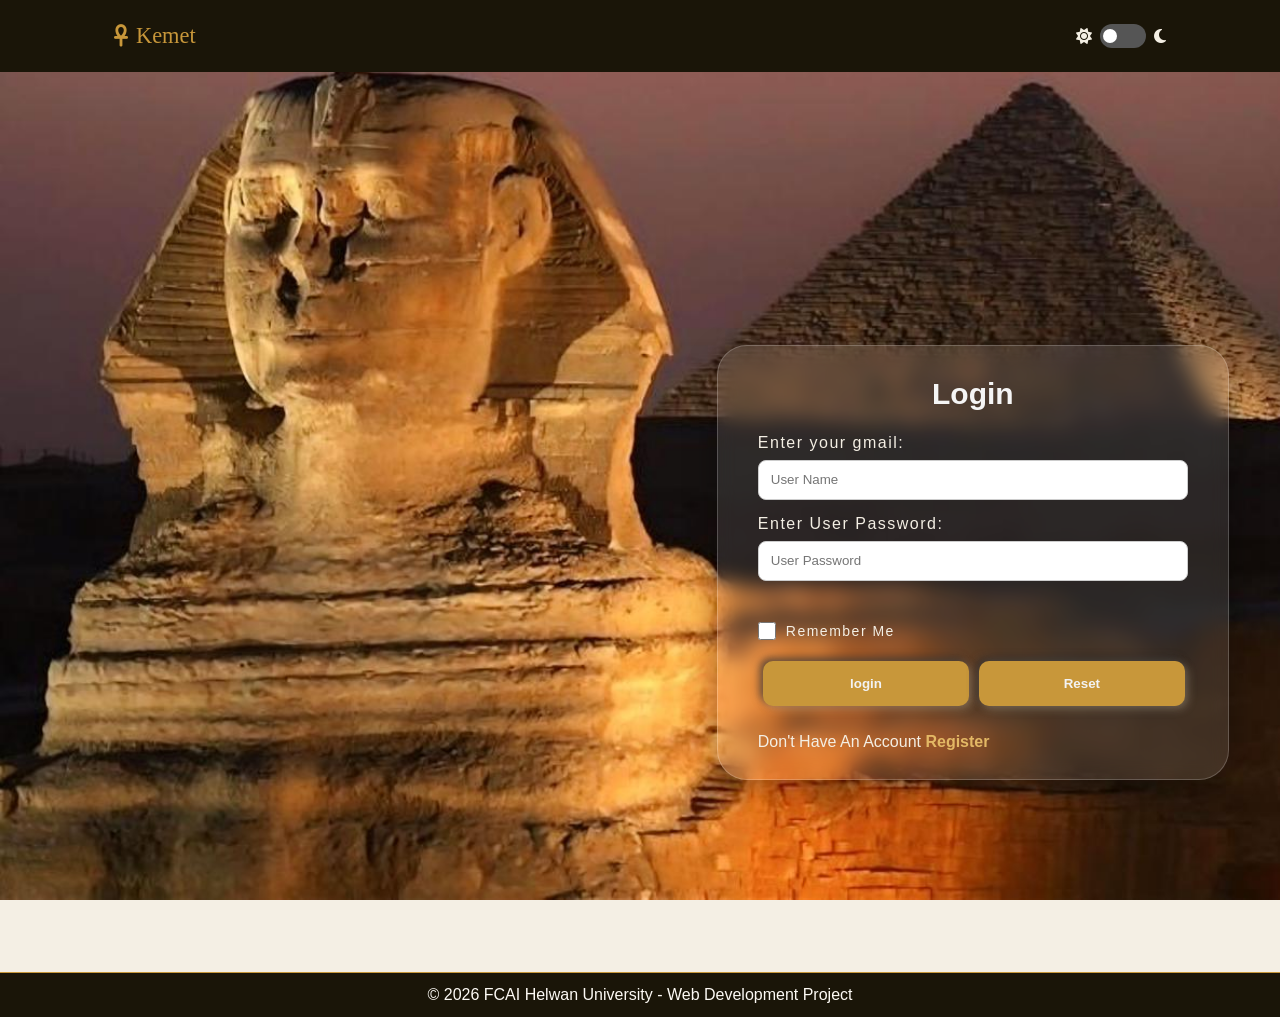
==== commit cd8e61af: "Add files via upload" ====
--- a/index.html
+++ b/index.html
@@ -1,109 +1,69 @@
 <!DOCTYPE html>
 <html lang="en">
 <head>
-    <meta charset="UTF-8">
-    <meta name="viewport" content="width=device-width, initial-scale=1.0">
-    <title>Kemet - Home</title>
-    <link rel="stylesheet" href="./css/index.css">
-    <link rel="stylesheet" href="./css/profile.css" />
-    <link rel="stylesheet" href="fonts.css">
     <link rel="stylesheet" href="https://cdnjs.cloudflare.com/ajax/libs/font-awesome/6.5.0/css/all.min.css"/>
-    <link href="https://fonts.googleapis.com/css2?family=Cinzel:wght@400;600;700&family=Cormorant+Garamond:ital,wght@0,300;0,400;0,500;1,300;1,400&family=Jost:wght@300;400;500&display=swap" rel="stylesheet"/>
+  <link href="https://fonts.googleapis.com/css2?family=Cinzel:wght@400;600;700&family=Cormorant+Garamond:ital,wght@0,300;0,400;0,500;1,300;1,400&family=Jost:wght@300;400;500&display=swap" rel="stylesheet"/>
+  <link rel="stylesheet" href="./css/profile.css" />
+    <meta charset="UTF-8" />
+    <meta name="viewport" content="width=device-width, initial-scale=1.0" />
+    <title>Log In</title>
+<link rel="stylesheet" href="./css/sign-in.css">
 </head>
 <body>
-    <div class="body">
     <header>
     <nav class="container profile-nav-inner">
-    <div class="profile-nav-brand">
-        <i class="fa-solid fa-ankh"></i>
+      <div class="profile-nav-brand">
+        <i class="fa-solid fa-ankh" ></i>
         <span>Kemet</span>
-    </div>
-    <ul class="profile-nav-links">
-        <li><a href="index.html" class="active">Home</a></li>
-        <li><a href="places.html">Places</a></li>
-        <li><a href="booking.html">Booking</a></li>
-        <li><a href="gallery.html">Gallery</a></li>
-        <li><a href="contact.html">Contact Us</a></li>
-        <li><a href="profile.html">Profile</a></li>
-    </ul>
+      </div>
 
-    <div class="profile-theme-toggle-wrap">
-        <i class="fa-solid fa-sun"></i>
+      <div class="profile-theme-toggle-wrap">
+        <i class="fa-solid fa-sun" ></i>
         <label class="profile-toggle-switch">
-        <input type="checkbox" id="profile-theme-toggle" aria-label="Toggle dark mode" />
-        <span class="profile-slider"></span>
+          <input type="checkbox" id="profile-theme-toggle" aria-label="Toggle dark mode" />
+          <span class="profile-slider"></span>
         </label>
         <i class="fa-solid fa-moon"></i>
+        
+      </div>
+    </nav>
+  </header>
+    <div class="login-form">
+        <div class="twoPages">
+            <div class="main">
+                <h2>Login</h2>
+                <form action="" method="post" id="loginForm">
+                    <label for="userName">Enter your gmail:</label>
+                    <br>
+                    <input type="text" name="" id="userName" placeholder="User Name" required>
+                    <br>
+                    <label for="userPass">Enter User Password:</label>
+                    <br>
+                    <input type="password" name="" id="userPass" placeholder="User Password" required>
+                    <p id="error-msg" ></p>
+                    <div class="remember-me">
+                        <input type="checkbox" id="remember">
+                        <label for="remember">Remember Me</label>
+                    </div>
+                    <button class="btn" type="submit">login</button>
+                    <button class="btn" type="reset">Reset</button> 
+                </form>
+                <br>
+                <p class="account">Don't Have An Account <a href="sign-up.html">Register</a></p>
+            </div>
+
+        </div> 
+    
+    <script src="./js/sign-in.js"></script>
+    <script src="./js/profile.js"></script>
     </div>
-    </nav>
-</header>
-    <main>
-        <section class="heroooo">
-            <div class="heroo-contentt">
-                <h1>EGYPT</h1>
-                <h2>The Cradle of Civilization</h2>
-                <p>Discover the secrets of the past through a modern lens.</p>
-                <button class="explore-btn" onclick="gohomee()">Explore Wonders</button>
-                <script>
-                    function gohomee(){
-                        window.location.href="./places.html";
-                    }
-                </script>
-            </div>
-        </section>
-        <section class="featuress-grid">
-            <article class="feature-cardd">
-                <h3>Virtual View</h3>
-                <iframe src="https://www.google.com/maps/embed?pb=!1m18!1m12!1m3!1d3454.241123!2d31.1342!3d29.9792!2m3!1f0!2f0!3f0!3m2!1i1024!2i768!4f13.1!3m3!1m2!1s0x0%3A0x0!2zMjnCsDU4JzQ1LjEiTiAzMcKwMDgnMDMuMSJF!5e0!3m2!1sen!2seg!4v123456789" width="100%" height="200" style="border:0;" allowfullscreen="" loading="lazy"></iframe>
-            </article>
-        </section>
-        <section class="dataa-table-section">
-            <h3>Suggested places :</h3>
-            <table>
-                <thead>
-                    <tr>
-                        <th>Monument</th>
-                        <th>Location</th>
-                        <th>Entry Fee (Egyptian)</th>
-                        <th>Operating Hours</th>
-                    </tr>
-                </thead>
-                <tbody>
-                    <tr>
-                        <td>Pyramids & Sphinx</td>
-                        <td>Giza</td>
-                        <td>60 EGP</td>
-                        <td>9:00 AM - 5:00 PM</td>
-                    </tr>
-                    <tr>
-                        <td>Karnak Temple</td>
-                        <td>Luxor</td>
-                        <td>40 EGP</td>
-                        <td>6:00 AM - 6:00 PM</td>
-                    </tr>
-                    <tr>
-                        <td>Valley of the Kings</td>
-                        <td>Luxor</td>
-                        <td>60 EGP</td>
-                        <td>6:00 AM - 4:00 PM</td>
-                    </tr>
-                </tbody>
-            </table>
-        </section>
-        <section class="media-containerrr">
-            <h3>Witness The Greatness</h3>
-            <video controls>
-                <source src="./vid/EgyptTour.mp4" type="video/mp4">
-            </video>
-        </section>
-    </main>
     <footer>
         <div class="footer-contentt">
             <p>&copy; 2026 FCAI Helwan University - Web Development Project</p>
         </div>
     </footer>
-</div>
-<script src="./js/index.js"></script>
-<script src="./js/profile.js"></script>
 </body>
+
 </html>
+
+
--- a/css/sign-in.css
+++ b/css/sign-in.css
@@ -0,0 +1,198 @@
+* {
+    padding: 0;
+    margin: 0;
+    box-sizing: border-box;
+}
+
+:root {
+    --gold: #C8973A;
+    --gold-light: #E3B865;
+    --gold-dark: #8B6420;
+    --cream: #F4EFE4;
+    --cream-dark: #E8DFCC;
+    --brown-dark: #1a1508;
+    --brown-light: #3D2E0E;
+    --sand: #D4B483;
+    --white: #FDFAF5;
+    --bg-image: url("../img/login-img.jpeg");
+    --twoPages-bg: rgba(255, 255, 255, 0.1);
+    --twoPages-border: rgba(255, 255, 255, 0.2);
+}
+
+[dark-theme="dark"] {
+    --gold: #8B6420;
+    --cream: #ffffff;
+    --bg-overlay:white;
+    --text-color: #d4b483;
+    --body-bg: rgba(0, 0, 0, 0.7);
+    --twoPages-bg: rgba(0, 0, 0, 0.8);
+    --twoPages-border: rgba(131, 131, 131, 0.3);
+}
+
+
+.login-form {
+    background: var(--bg-image);
+    background-size: cover;
+    background-repeat: no-repeat;
+    background-attachment: fixed;
+    width: 100%;
+    min-height: 100vh;
+    display: flex;
+    align-items: center;
+    font-family: sans-serif;
+}
+
+.twoPages {
+    color: var(--cream);
+    background: var(--twoPages-bg);
+    backdrop-filter: blur(10px);
+    border-radius: 30px;
+    border: 1px solid var(--twoPages-border);
+    padding: 25px 40px;
+    width: 40%;
+    max-width: 90%;
+    box-shadow: 0 8px 32px 0 rgba(0, 0, 0, 0.37);
+    margin-top: 80px;
+    margin-left: auto;
+    margin-right: 4%;
+}
+
+body.dark-theme .twoPages {
+    background: rgba(0, 0, 0, 0.75);
+    border-color: rgba(131, 131, 131, 0.3);
+    margin: 60px auto 0 auto;
+}
+
+.twoPages h2 {
+    text-align: center;
+    margin-bottom: 15px;
+    font-weight: bold;
+    color: whitesmoke;
+    font-size: 30px;
+}
+
+body.dark-theme .main h2,
+body.dark-theme .main a {
+    color: #8B6420;
+}
+
+body.dark-theme label,
+body.dark-theme .main p {
+    color: #ffffff;
+}
+
+label {
+    letter-spacing: 1.5px;
+    font-weight: 500;
+}
+
+input {
+    height: 40px;
+    width: 100%;
+    padding: 8px 12px;
+    margin-bottom: 12px;
+    margin-top: 5px;
+    border-radius: 8px;
+    border: 1px solid #ccc;
+    box-sizing: border-box;
+}
+
+body.dark-theme input {
+    background-color: #271f0d;
+    color: #D4B483;
+}
+
+input:focus {
+    outline: none;
+    border-color: var(--gold);
+    box-shadow: 0 0 8px rgba(200, 151, 58, 0.2);
+}
+
+.btn {
+    width: 48%;
+    height: 45px;
+    padding: 11px;
+    border: none;
+    border-radius: 10px;
+    font-weight: bold;
+    cursor: pointer;
+    transition: 0.3s;
+    margin-top: 4px;
+    margin-left: 5px;
+    background-color: var(--gold);
+    color: #f3f3f3;
+    box-shadow: 3px 3px 8px rgba(189, 172, 142, 0.4), -3px -3px 8px rgba(49, 48, 48, 0.8);
+}
+
+.btn:hover {
+    background-color: var(--gold-light);
+}
+
+body.dark-theme .btn {
+    background-color: var(--gold-dark);
+    color: #1a1508;
+}
+
+body.dark-theme .btn:hover {
+    background-color: var(--sand);
+}
+
+.account a {
+    color: var(--gold-light);
+    font-weight: bold;
+    transition: 0.3s;
+    text-decoration: none;
+}
+
+.remember-me {
+    font-size: 14px;
+    display: flex;
+    align-items: center;
+    gap: 10px;
+    margin-bottom: 15px;
+}
+
+.remember-me input[type="checkbox"] {
+    width: 18px;
+    height: 18px;
+    margin: 0;
+}
+
+#error-msg {
+    color: rgb(218, 0, 0); 
+    font-size: 16px;
+    min-height: 20px;
+    margin-bottom: 8px;
+}
+
+#theme-toggle {
+    background: var(--gold);
+    color: #fff;
+    border: none;
+    padding: 5px 5px;
+    border-radius: 5px;
+    font-size: 12px;
+    font-weight: 600;
+    letter-spacing: 1px;
+    text-transform: uppercase;
+    transition: var(--transition);
+}
+
+#theme-toggle:hover {
+    color: var(--cream-dark);
+    cursor: pointer;
+}
+
+#theme-toggle .dark-theme:hover {
+    color: var(--white);
+    background-color: var(--gold-light);
+    cursor: pointer;
+}
+
+footer {
+    padding: 10px 100px;
+    text-align: center;
+    background: var(--brown-dark);
+    color: var(--white);
+    border-top: 1px solid var(--gold);
+}
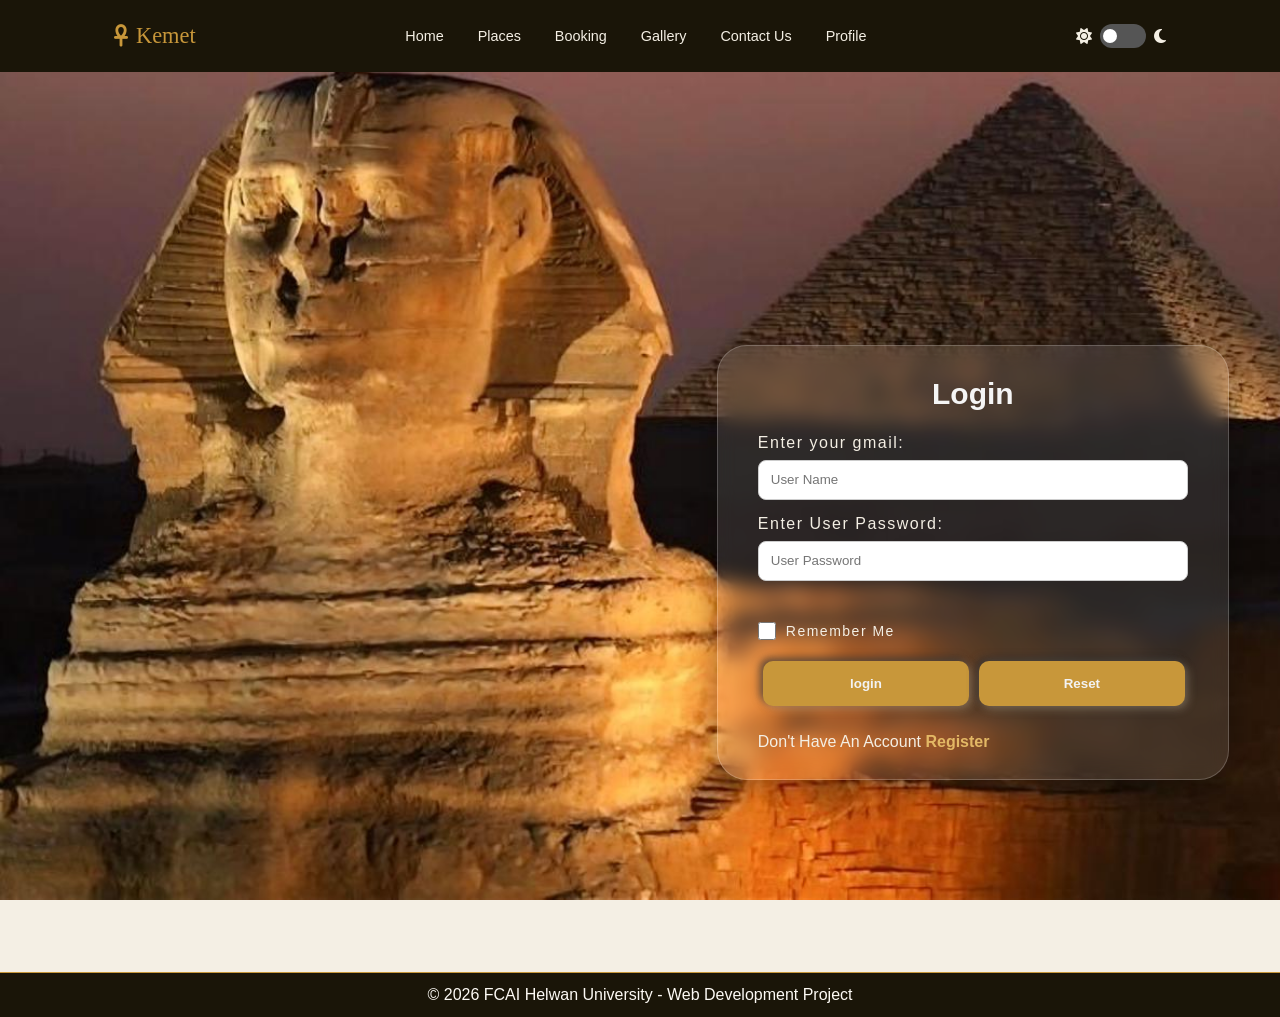
==== commit 3bb3cbb8: "Add files via upload" ====
--- a/index.html
+++ b/index.html
@@ -16,6 +16,15 @@
         <i class="fa-solid fa-ankh" ></i>
         <span>Kemet</span>
       </div>
+
+      <ul class="profile-nav-links">
+        <li><a href="home.html">Home</a></li>
+        <li><a href="places.html">Places</a></li>
+        <li><a href="booking.html">Booking</a></li>
+        <li><a href="gallery.html">Gallery</a></li>
+        <li><a href="contact.html">Contact Us</a></li>
+        <li><a href="profile.html">Profile</a></li>
+      </ul>
 
       <div class="profile-theme-toggle-wrap">
         <i class="fa-solid fa-sun" ></i>
